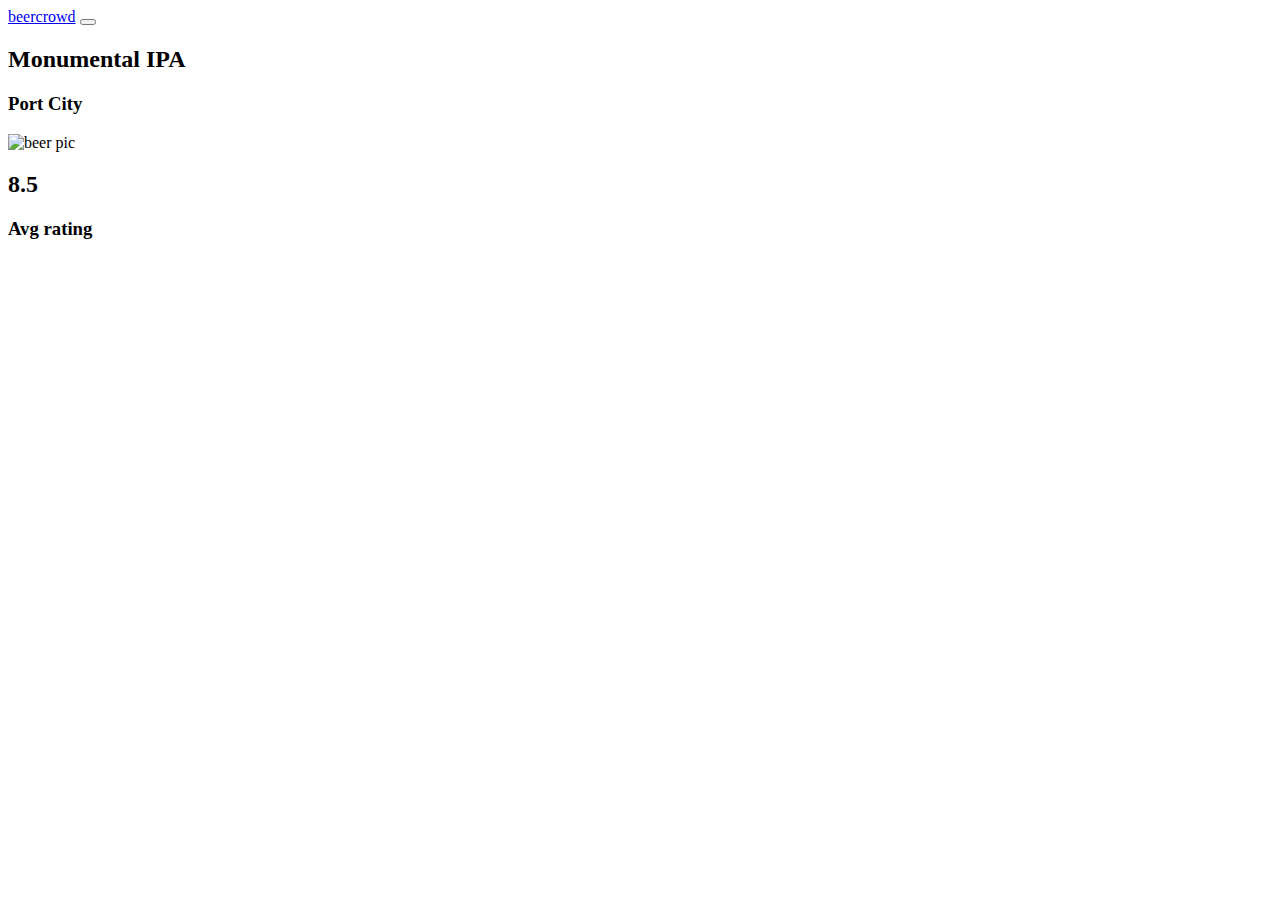
==== search-results.html @ fe50e103 "created search-results page with basic layout and some content" ====
<!doctype html>
    <html lang="en">
        <head>
            <meta charset="utf-8">
            <title>beercrowd</title>
            <link rel="stylesheet" href="https://cdn.jsdelivr.net/npm/bootstrap@4.5.3/dist/css/bootstrap.min.css" integrity="sha384-TX8t27EcRE3e/ihU7zmQxVncDAy5uIKz4rEkgIXeMed4M0jlfIDPvg6uqKI2xXr2" crossorigin="anonymous">
        </head>
        <body>
            <nav class="navbar navbar-expand-lg navbar-light bg-light">
                <a class="navbar-brand" href="#">beercrowd</a>
                <button class="navbar-toggler" type="button" data-toggle="collapse" data-target="#navbarSupportedContent" aria-controls="navbarSupportedContent" aria-expanded="false" aria-label="Toggle navigation">
                  <span class="navbar-toggler-icon"></span>
                </button>
            </nav>
            <div class="card w-75 ml-auto mr-auto p-3 mt-5">
                <h2 class="card-title">Monumental IPA</h2>
                <h3 class="card-subtitle">Port City</h3>
                <img src="https://www.eebriatrade.com/media/products/24436/20200108175517732/450x450.jpg" alt="beer pic" class="w-50 ml-auto mr-auto">
            </div>
            <div class="card w-75 ml-auto mr-auto p-3 mt-5">
                <div class="card w-50 ml-auto mr-auto p-3 bg-dark text-white rounded">
                    <h2 class="ml-auto mr-auto">8.5</h2>
                    <h3 class="ml-auto mr-auto">Avg rating</h3>
                </div>
            </div>
        </body> 
</html>
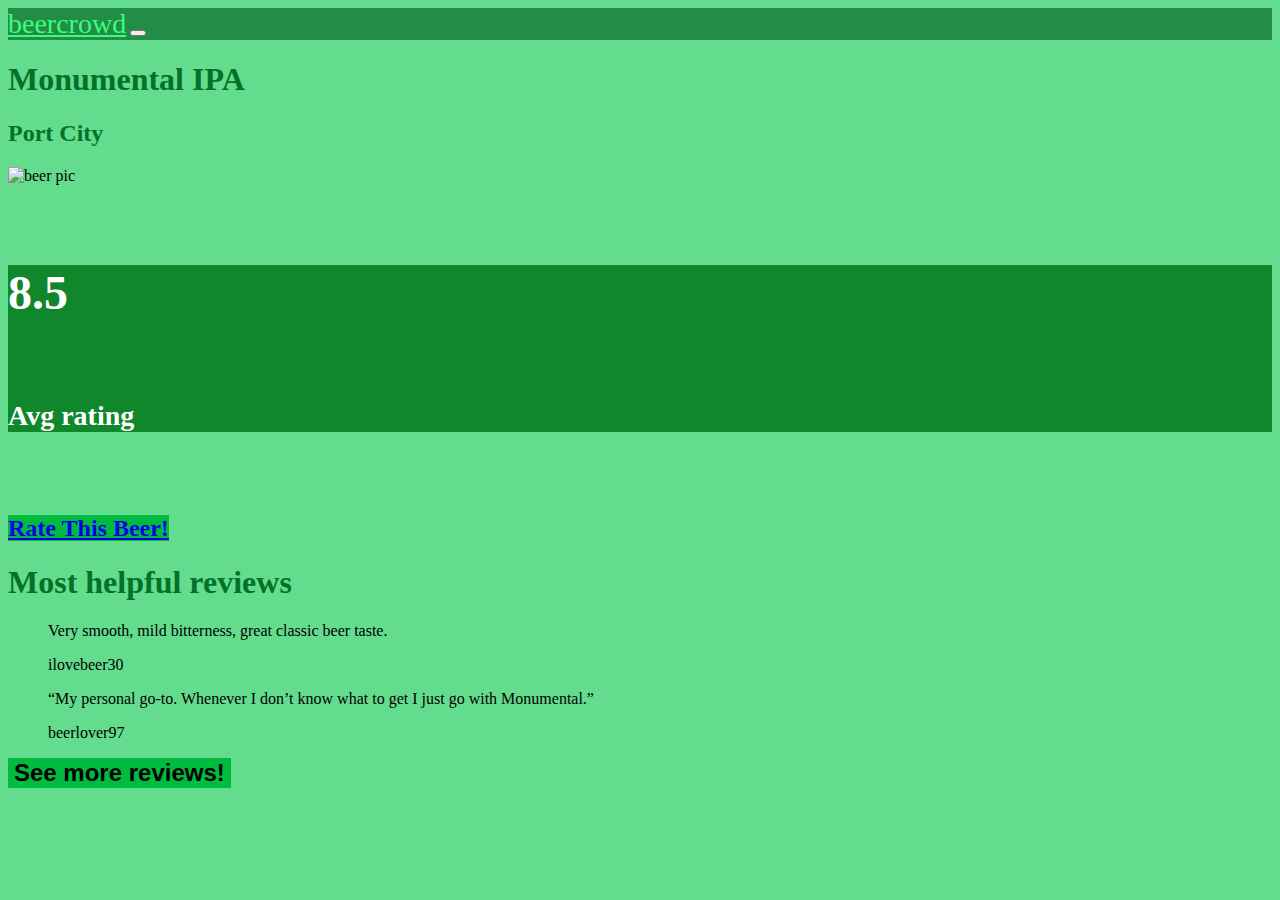
==== commit a2292032: "added custom styling css" ====
--- a/search-results.html
+++ b/search-results.html
@@ -4,24 +4,63 @@
             <meta charset="utf-8">
             <title>beercrowd</title>
             <link rel="stylesheet" href="https://cdn.jsdelivr.net/npm/bootstrap@4.5.3/dist/css/bootstrap.min.css" integrity="sha384-TX8t27EcRE3e/ihU7zmQxVncDAy5uIKz4rEkgIXeMed4M0jlfIDPvg6uqKI2xXr2" crossorigin="anonymous">
+            <link rel="stylesheet" href="styles.css">
         </head>
         <body>
-            <nav class="navbar navbar-expand-lg navbar-light bg-light">
-                <a class="navbar-brand" href="#">beercrowd</a>
+            <nav class="navbar navbar-expand-lg">
+                <a class="navbar-brand" href="index.html">beercrowd</a>
                 <button class="navbar-toggler" type="button" data-toggle="collapse" data-target="#navbarSupportedContent" aria-controls="navbarSupportedContent" aria-expanded="false" aria-label="Toggle navigation">
                   <span class="navbar-toggler-icon"></span>
                 </button>
             </nav>
-            <div class="card w-75 ml-auto mr-auto p-3 mt-5">
-                <h2 class="card-title">Monumental IPA</h2>
-                <h3 class="card-subtitle">Port City</h3>
-                <img src="https://www.eebriatrade.com/media/products/24436/20200108175517732/450x450.jpg" alt="beer pic" class="w-50 ml-auto mr-auto">
+            <!-- beer description card -->
+            <div class="card w-75 mx-auto p-3 mt-5">
+                <h1 class="card-title">Monumental IPA</h2>
+                <h2 class="card-subtitle">Port City</h3>
+                <img src="https://www.eebriatrade.com/media/products/24436/20200108175517732/450x450.jpg" alt="beer pic" class="w-75 ml-auto mr-auto mt-3">
             </div>
-            <div class="card w-75 ml-auto mr-auto p-3 mt-5">
-                <div class="card w-50 ml-auto mr-auto p-3 bg-dark text-white rounded">
-                    <h2 class="ml-auto mr-auto">8.5</h2>
-                    <h3 class="ml-auto mr-auto">Avg rating</h3>
+            <!-- Ratings card -->
+            <div class="card w-75 mx-auto p-3 mt-5">
+                <div class="card w-25 mx-auto p-1 rounded">
+                    <h5 class="ml-auto mr-auto">8.5</h2>
+                    <h6 class="mx-auto">Avg rating</h3>
+                </div>
+                <div class="container mt-5">
+                    <div class="row">
+                        <div class="col-3 p-0"></div>
+                        <img src="https://lh3.google.com/u/1/d/1S-I1u6csKkM7aibnCLMmQdg_t7zpKAiw=w2880-h1550-iv1" alt="" class="col-6 p-0">
+                        <div class="col-3 p-0"></div>
+                    </div>
+                </div>
+                <a href="review.html" class="btn btn-primary col-4 p-1 mx-auto">Rate This Beer!</a>
+            </div>
+            <!-- Rate This Beer! button -->
+            <div class="container mt-3">
+                <div class="row">
+                    
                 </div>
             </div>
+            <!-- beer reviews card -->
+            <div class="card mt-5 w-75 mx-auto mt-5">
+                <h1 class="card-title mx-auto m-5">Most helpful reviews</h2>
+                <div class="container mb-5">
+                    <div class="row">
+                        <div class="col-2"></div>
+                        <div class="col-8">
+                            <blockquote class="blockquote mx-auto">
+                                <p class=>Very smooth, mild bitterness, great classic beer taste.</p>
+                                <footer class="blockquote-footer">ilovebeer30</footer>
+                            </blockquote>
+                            <blockquote class="blockquote mx-auto">
+                                <p>“My personal go-to. Whenever I don’t know what to get I just go with Monumental.”</p>
+                                <footer class="blockquote-footer">beerlover97</footer>
+                            </blockquote>
+                        </div>
+                        <div class="col-2"></div>
+                    </div>
+                </div>
+                <button class="btn btn-primary w-50 mx-auto mb-5">See more reviews!</button>
+            </div>
+            <nav class="navbar p-3 mt-5"></nav>
         </body> 
 </html>--- a/styles.css
+++ b/styles.css
@@ -0,0 +1,49 @@
+nav {
+    background-color: #238C47;
+}
+
+.navbar-brand {
+    color: #39FF7C;
+    font-size: 1.75rem;
+}
+
+body {
+    background-color: #63DD8D;
+}
+
+.btn {
+    background-color: #00BB3F;
+    border: 0px;
+    font-weight: bold;
+    font-size: 1.5em;
+}
+
+h1 {
+   color: #047129;
+   font-weight: bold;
+}
+
+h2 {
+    color: #047129;
+ }
+
+.card > .card {
+    background-color: #0F872A;
+    color: yellow;
+}
+
+.card > .card > h5,h6 {
+    color: white;
+}
+
+h5 {
+    font-size: 3em;
+}
+
+h6 {
+    font-size: 1.75em;
+}
+
+label {
+    font-size: 1.25em;
+}